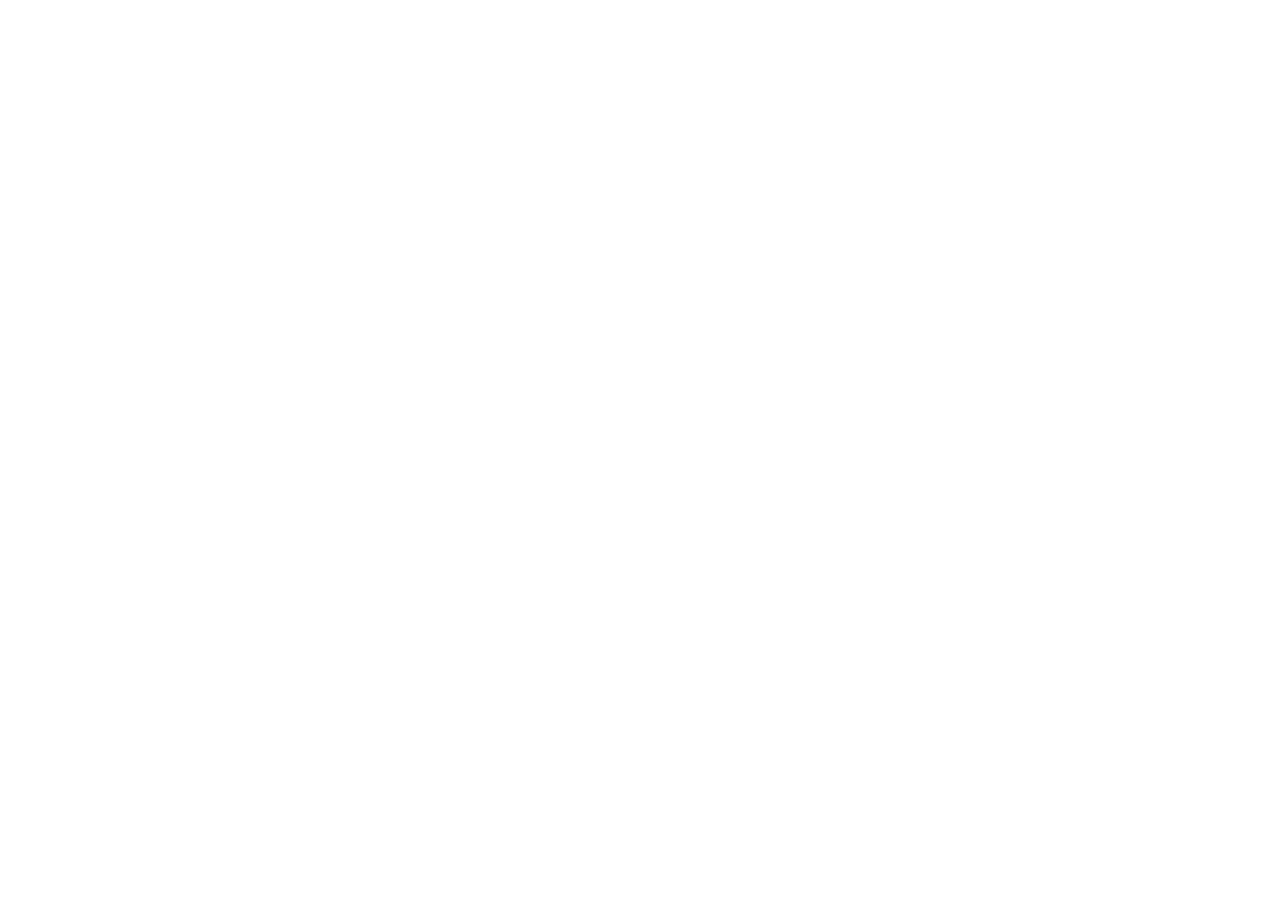
==== site-exemplo/login.html @ 2bf62038 "subindo a tela de login" ====
<!DOCTYPE html>
<html lang="pt-br">
<head>
    <meta charset="UTF-8">
    <meta name="viewport" content="width=device-width, initial-scale=1.0">
    <title>Login</title>
</head>
<body>
    
</body>
</html>
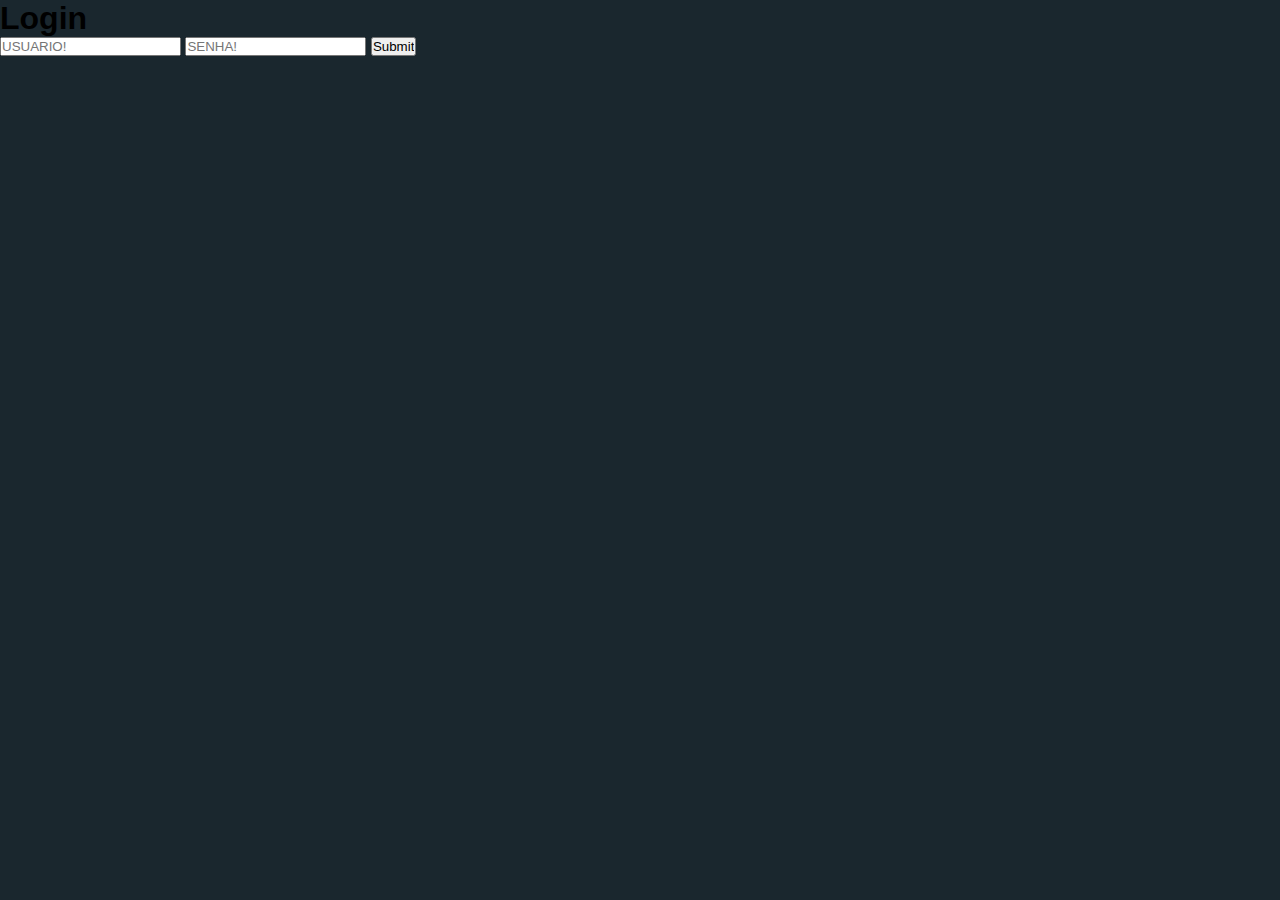
==== commit b934c145: "realizando mudanças no login" ====
--- a/site-exemplo/login.html
+++ b/site-exemplo/login.html
@@ -3,9 +3,15 @@
 <head>
     <meta charset="UTF-8">
     <meta name="viewport" content="width=device-width, initial-scale=1.0">
+    <link rel="stylesheet" href="css/login.css">
     <title>Login</title>
 </head>
 <body>
-    
+    <form action="login.html" class="box" method="POST">
+        <h1>Login</h1>
+        <input type="text" name="" placeholder="USUARIO!">
+        <input type="password" name="" placeholder="SENHA!">
+        <input type="submit" name="" placeholder="Logar">
+    </form>
 </body>
 </html>--- a/site-exemplo/css/login.css
+++ b/site-exemplo/css/login.css
@@ -0,0 +1,17 @@
+* {
+    padding: 0;
+    margin: 0;
+    box-sizing:border-box;
+}
+
+body, html {
+    font-family: sans-serif;
+    background-color: #1a272e;
+    -webkit-font-smoothing: antialiased;
+}
+
+box {
+    width: 300px;
+    padding: 40px;
+    position: absolute;
+}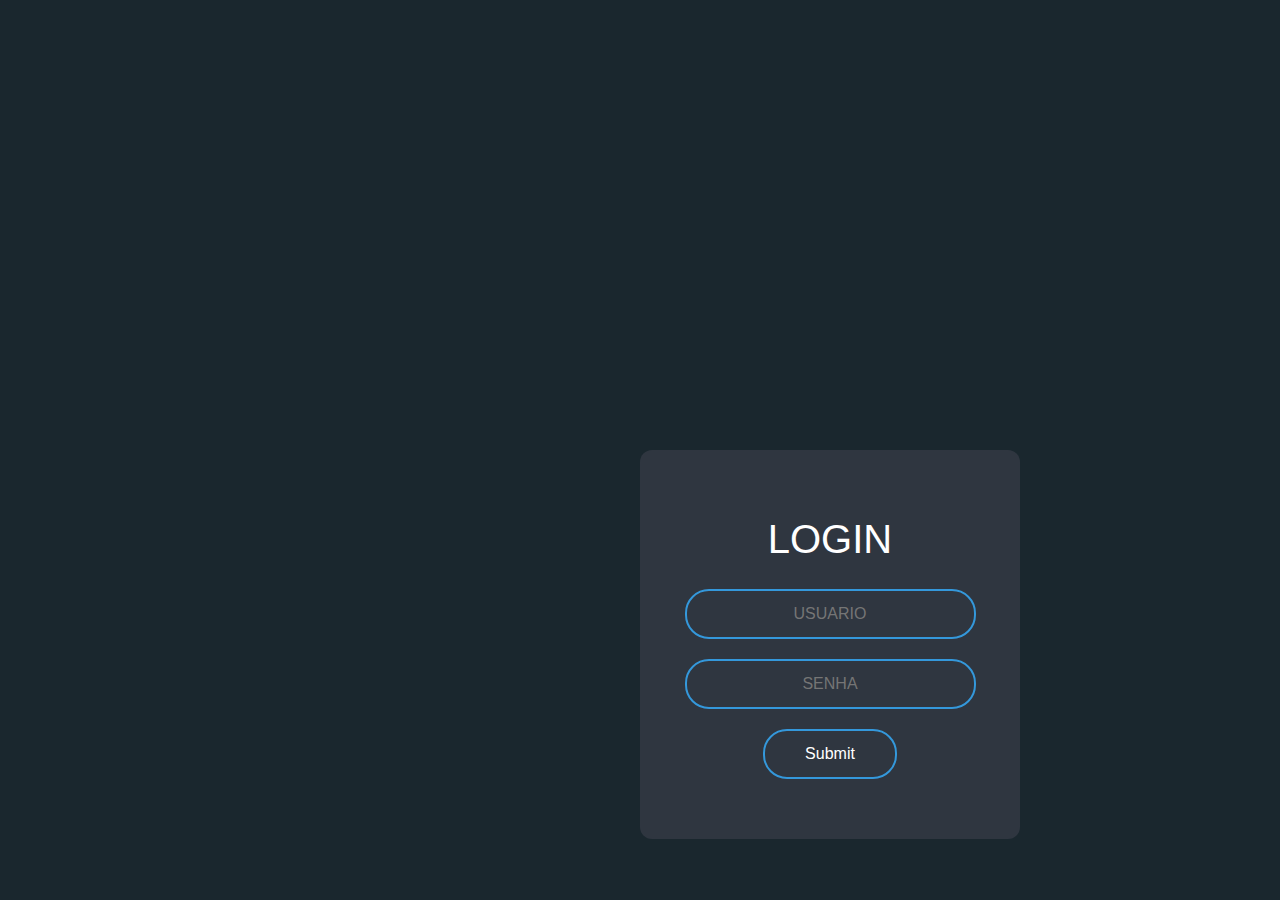
==== commit 29e963e4: "css completo" ====
--- a/site-exemplo/login.html
+++ b/site-exemplo/login.html
@@ -8,10 +8,13 @@
 </head>
 <body>
     <form action="login.html" class="box" method="POST">
+
         <h1>Login</h1>
-        <input type="text" name="" placeholder="USUARIO!">
-        <input type="password" name="" placeholder="SENHA!">
+
+        <input type="text" name="" placeholder="USUARIO">
+        <input type="password" name="" placeholder="SENHA">
         <input type="submit" name="" placeholder="Logar">
+        
     </form>
 </body>
 </html>--- a/site-exemplo/css/login.css
+++ b/site-exemplo/css/login.css
@@ -1,17 +1,55 @@
-* {
+
+body, html {
     padding: 0;
     margin: 0;
     box-sizing:border-box;
-}
-
-body, html {
-    font-family: sans-serif;
+    font-family: 'montserrat', sans-serif;
     background-color: #1a272e;
     -webkit-font-smoothing: antialiased;
 }
 
-box {
+.box {
     width: 300px;
     padding: 40px;
     position: absolute;
+    top: 50%;
+    left: 50%;
+    transform: translate(-50%m -50%);
+    background: #2f3640;
+    text-align: center;
+    border-radius: 12px;
+}
+.box h1 {
+    color: #fff;
+    text-transform: uppercase;
+    font-weight: 500;
+    font-size: 2.5em;
+}
+
+.box input[type= "text"], input[type="password"], input[type= "submit"]{
+    border: 0;
+    background: none;
+    display: block;
+    margin: 20px auto;
+    text-align: center;
+    border: 2px solid #3498db;
+    padding: 14px 40px;
+    outline: none;
+    color: #fff;
+    border-radius: 24px;
+    transition: 0.25s;
+    cursor: pointer;
+    font-size: 1em;
+
+}
+
+.box input[type= "submit"]:hover {
+    background: #275fcf;
+}
+
+.box input[type = "submit"]::before {
+    content: "";
+    background: #000;
+    margin-top: -20px;
+
 }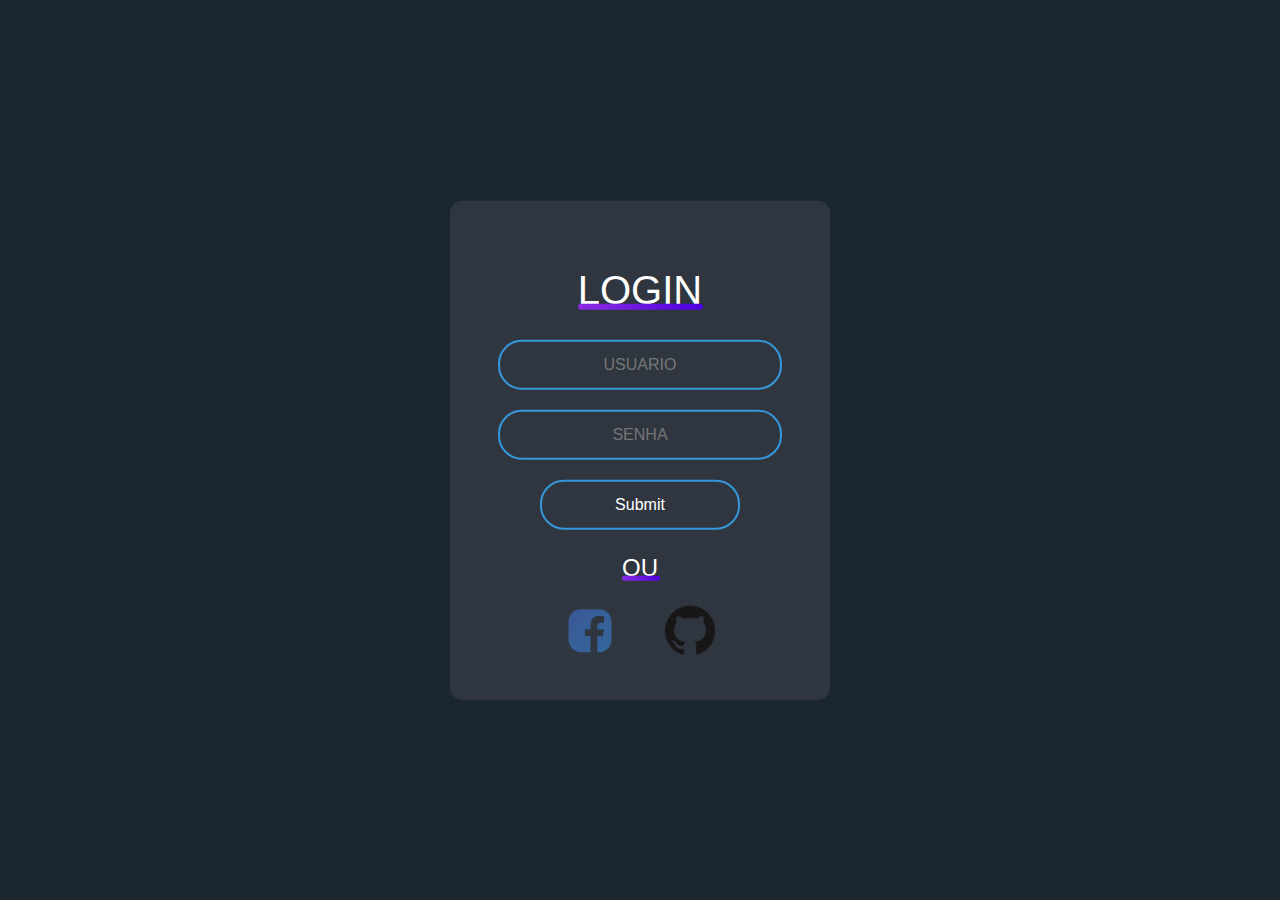
==== commit eefcd4a0: "Login" ====
--- a/site-exemplo/login.html
+++ b/site-exemplo/login.html
@@ -7,6 +7,7 @@
     <title>Login</title>
 </head>
 <body>
+    
     <form action="login.html" class="box" method="POST">
 
         <h1>Login</h1>
@@ -15,6 +16,21 @@
         <input type="password" name="" placeholder="SENHA">
         <input type="submit" name="" placeholder="Logar">
         
+        <h3>OU</h3>
+
+        <ul class="logs">
+            <li>  
+            <a href="#">
+                <img src="imagens/iconfinder_Facebook_571114.png" alt="log facebook">
+            </a>
+            </li>
+
+            <li>
+            <a href="#">
+                <img src="imagens/iconfinder_github_317712.png" alt="log GitHub">
+            </a>
+            </li>    
+        </ul>
     </form>
 </body>
 </html>--- a/site-exemplo/css/login.css
+++ b/site-exemplo/css/login.css
@@ -2,7 +2,7 @@
 body, html {
     padding: 0;
     margin: 0;
-    box-sizing:border-box;
+    box-sizing: border-box;
     font-family: 'montserrat', sans-serif;
     background-color: #1a272e;
     -webkit-font-smoothing: antialiased;
@@ -14,7 +14,7 @@
     position: absolute;
     top: 50%;
     left: 50%;
-    transform: translate(-50%m -50%);
+    transform: translate(-50%, -50%);
     background: #2f3640;
     text-align: center;
     border-radius: 12px;
@@ -24,6 +24,36 @@
     text-transform: uppercase;
     font-weight: 500;
     font-size: 2.5em;
+    position: relative;
+}
+.box h1::before {
+    content: '';
+    position: absolute;
+    height: 6px;
+    width: 125px;
+    bottom: 3px;
+    left: 15;
+    border-radius: 8px;
+    background: linear-gradient(45deg, #8e2de2, #4a00e0);
+}
+
+.box h3 {
+    position: relative;
+    color: #fff;
+    text-transform: uppercase;
+    font-weight: 350;
+    font-size: 1.5em;
+}
+
+.box h3::before {
+    content: '';
+    position: absolute;
+    height: 5px;
+    width: 38px;
+    bottom: 1px;
+    left: 15;
+    border-radius: 8px;
+    background: linear-gradient(45deg, #8e2de2, #4a00e0)
 }
 
 .box input[type= "text"], input[type="password"], input[type= "submit"]{
@@ -34,17 +64,25 @@
     text-align: center;
     border: 2px solid #3498db;
     padding: 14px 40px;
+    width: 200px;
     outline: none;
     color: #fff;
     border-radius: 24px;
     transition: 0.25s;
-    cursor: pointer;
+    cursor:pointer;
     font-size: 1em;
 
 }
 
+.box input[type= "text"]:focus, input[type="password"]:focus {
+    width: 215px;
+    border-color: #27ae60;
+}
+
 .box input[type= "submit"]:hover {
     background: #275fcf;
+    border-color: #27ae60;
+    width: 280px;
 }
 
 .box input[type = "submit"]::before {
@@ -52,4 +90,27 @@
     background: #000;
     margin-top: -20px;
 
-}+}
+
+.logs {
+    list-style: none;
+    padding: 0px;
+    margin: 0px;
+}
+
+.logs  li {
+    
+    display: inline;
+    padding: 2px 15px;
+    cursor: pointer;
+}
+
+.logs a {
+    text-decoration: none;
+}
+
+.logs img {
+    height: 50px;
+    width: 50px;
+    margin: 0 0.5em;
+}
